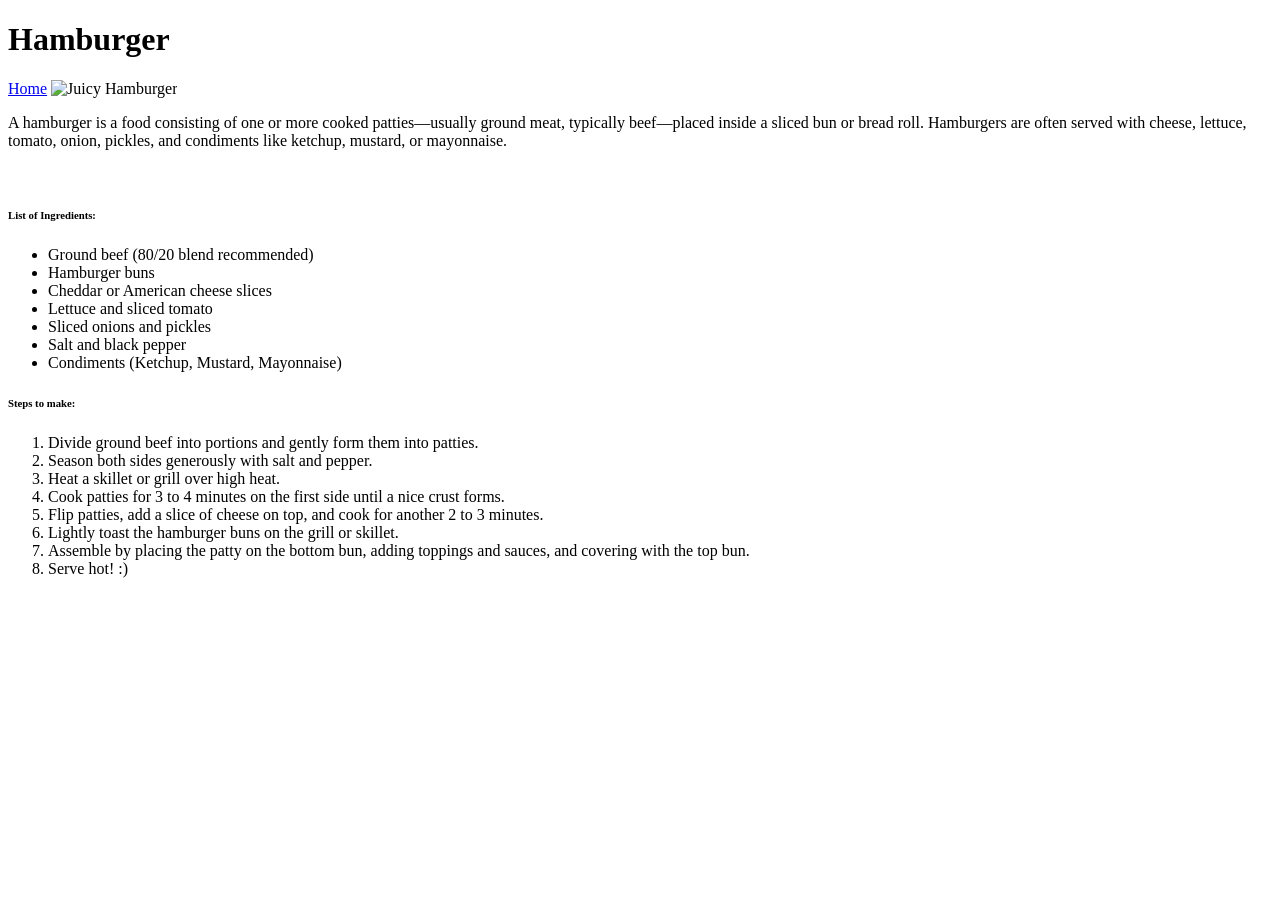
==== recipes/hamburguer.html @ 573d03fa "Add hamburguer.html recipe page" ====
<!DOCTYPE html>
<html lang="en">
<head>
    <meta charset="UTF-8">
    <meta name="viewport" content="width=device-width, initial-scale=1.0">
    <title>Hamburger</title>
</head>
<body>
    <h1>Hamburger</h1>
    <a href="../index.html">Home</a>
    <img src="https://images.unsplash.com/photo-1568901346375-23c9450c58cd" 
    alt="Juicy Hamburger">
    <p>A hamburger is a food consisting of one or more cooked patties—usually 
    ground meat, typically beef—placed inside a sliced bun or bread roll. 
    Hamburgers are often served with cheese, lettuce, tomato, onion, pickles, 
    and condiments like ketchup, mustard, or mayonnaise.</p>
    <br>
    <h6>List of Ingredients:</h6>
    <ul>
        <li>Ground beef (80/20 blend recommended)</li>
        <li>Hamburger buns</li>
        <li>Cheddar or American cheese slices</li>
        <li>Lettuce and sliced tomato</li>
        <li>Sliced onions and pickles</li>
        <li>Salt and black pepper</li>
        <li>Condiments (Ketchup, Mustard, Mayonnaise)</li>
    </ul>
    <h6>Steps to make:</h6>
    <ol>
        <li>Divide ground beef into portions and gently form them into patties.</li>
        <li>Season both sides generously with salt and pepper.</li>
        <li>Heat a skillet or grill over high heat.</li>
        <li>Cook patties for 3 to 4 minutes on the first side until a nice crust forms.</li>
        <li>Flip patties, add a slice of cheese on top, and cook for another 2 to 3 minutes.</li>
        <li>Lightly toast the hamburger buns on the grill or skillet.</li>
        <li>Assemble by placing the patty on the bottom bun, adding toppings and sauces, and covering with the top bun.</li>
        <li>Serve hot! :)</li>
    </ol>

</body>
</html>
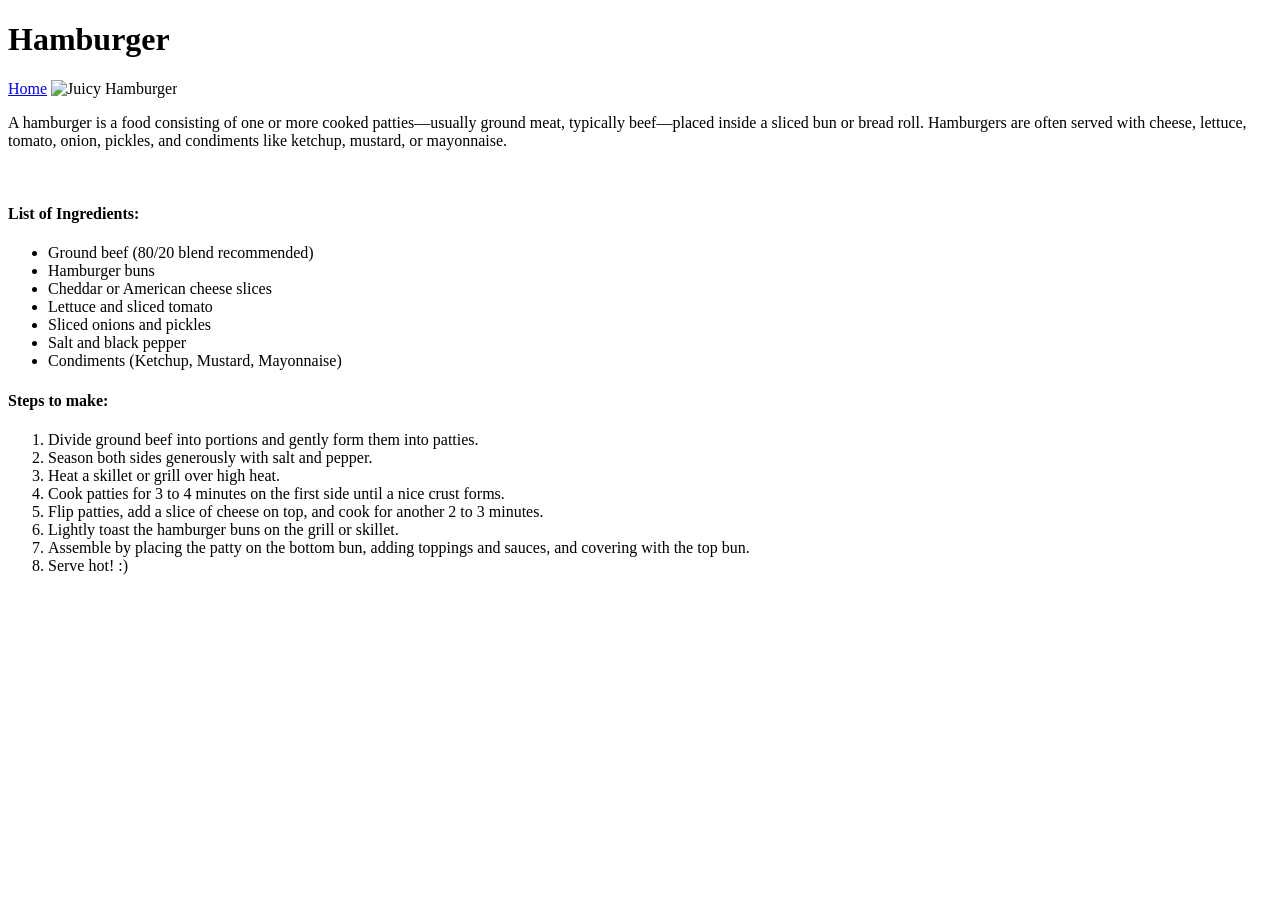
==== commit 2b3ddc1d: "Change headings from h6 to h4 in hamburguer.html" ====
--- a/recipes/hamburguer.html
+++ b/recipes/hamburguer.html
@@ -15,7 +15,7 @@
     Hamburgers are often served with cheese, lettuce, tomato, onion, pickles, 
     and condiments like ketchup, mustard, or mayonnaise.</p>
     <br>
-    <h6>List of Ingredients:</h6>
+    <h4>List of Ingredients:</h4>
     <ul>
         <li>Ground beef (80/20 blend recommended)</li>
         <li>Hamburger buns</li>
@@ -25,7 +25,7 @@
         <li>Salt and black pepper</li>
         <li>Condiments (Ketchup, Mustard, Mayonnaise)</li>
     </ul>
-    <h6>Steps to make:</h6>
+    <h4>Steps to make:</h4>
     <ol>
         <li>Divide ground beef into portions and gently form them into patties.</li>
         <li>Season both sides generously with salt and pepper.</li>
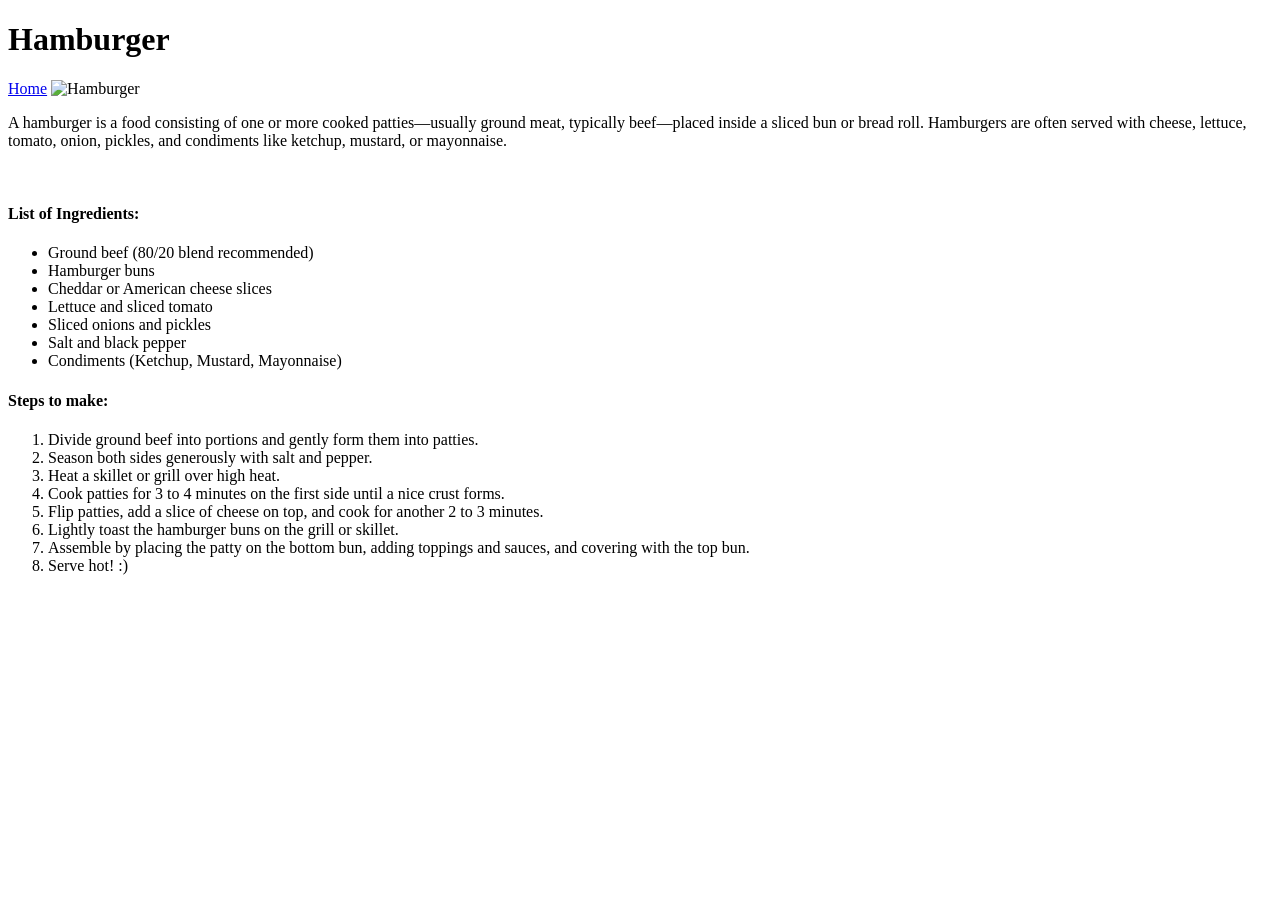
==== commit 8f095763: "Update stylesheet link and image alt text" ====
--- a/recipes/hamburguer.html
+++ b/recipes/hamburguer.html
@@ -4,12 +4,13 @@
     <meta charset="UTF-8">
     <meta name="viewport" content="width=device-width, initial-scale=1.0">
     <title>Hamburger</title>
+    <link rel="stylesheet" href="css/style.css">
 </head>
 <body>
     <h1>Hamburger</h1>
     <a href="../index.html">Home</a>
-    <img src="https://images.unsplash.com/photo-1568901346375-23c9450c58cd" 
-    alt="Juicy Hamburger">
+    <img src="https://images.pexels.com/photos/11264609/pexels-photo-11264609.jpeg" 
+    alt="Hamburger">
     <p>A hamburger is a food consisting of one or more cooked patties—usually 
     ground meat, typically beef—placed inside a sliced bun or bread roll. 
     Hamburgers are often served with cheese, lettuce, tomato, onion, pickles, 
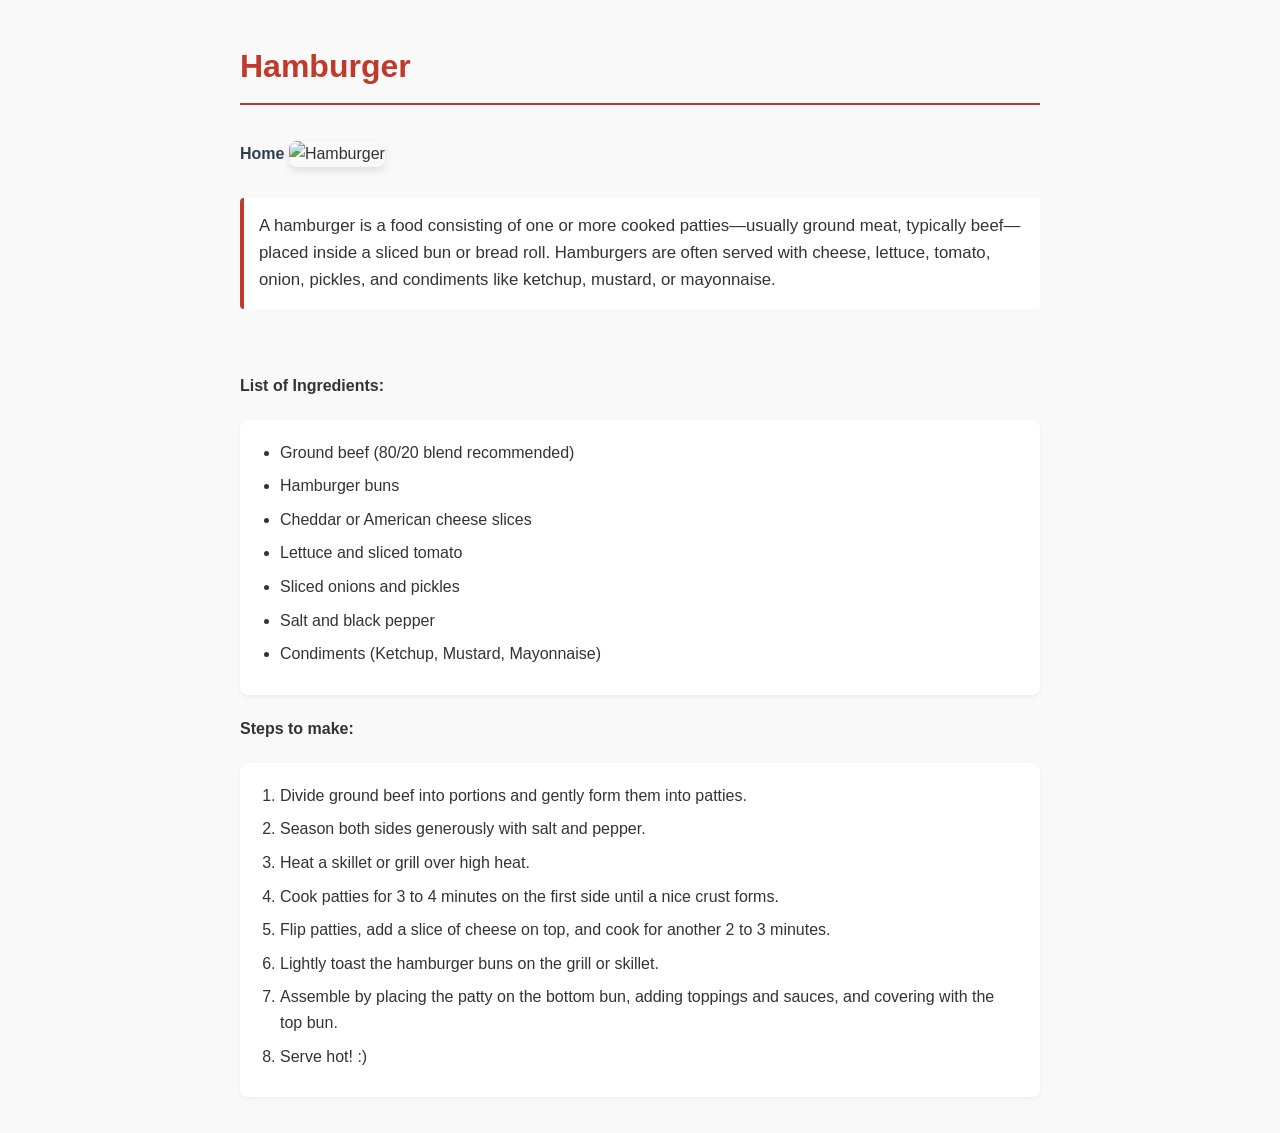
==== commit 2ebbc97b: "Update hamburguer.html" ====
--- a/recipes/hamburguer.html
+++ b/recipes/hamburguer.html
@@ -4,13 +4,13 @@
     <meta charset="UTF-8">
     <meta name="viewport" content="width=device-width, initial-scale=1.0">
     <title>Hamburger</title>
-    <link rel="stylesheet" href="css/style.css">
+    <link rel="stylesheet" href="../css/style.css">
 </head>
 <body>
     <h1>Hamburger</h1>
     <a href="../index.html">Home</a>
     <img src="https://images.pexels.com/photos/11264609/pexels-photo-11264609.jpeg" 
-    alt="Hamburger">
+    alt="Hamburger" height="200">
     <p>A hamburger is a food consisting of one or more cooked patties—usually 
     ground meat, typically beef—placed inside a sliced bun or bread roll. 
     Hamburgers are often served with cheese, lettuce, tomato, onion, pickles, 
--- a/css/style.css
+++ b/css/style.css
@@ -0,0 +1,68 @@
+/* General Page Setup */
+body {
+    font-family: Arial, Helvetica, sans-serif;
+    line-height: 1.6;
+    color: #333333;
+    max-width: 800px;
+    margin: 0 auto;
+    padding: 20px;
+    background-color: #f9f9f9;
+}
+
+/* Page Header */
+h1 {
+    color: #c0392b;
+    border-bottom: 2px solid #c0392b;
+    padding-bottom: 10px;
+}
+
+/* Home Navigation Link */
+a {
+    display: inline-block;
+    color: #2c3e50;
+    text-decoration: none;
+    font-weight: bold;
+    margin-bottom: 15px;
+}
+
+a:hover {
+    color: #e67e22;
+    text-decoration: underline;
+}
+
+/* Paragraph Text */
+p {
+    font-size: 1.05rem;
+    background-color: #ffffff;
+    padding: 15px;
+    border-left: 4px solid #c0392b;
+    border-radius: 4px;
+}
+
+/* Section Headings */
+h6 {
+    font-size: 1.2rem;
+    color: #2c3e50;
+    margin-top: 25px;
+    margin-bottom: 10px;
+}
+
+/* Ingredient and Step Lists */
+ul, ol {
+    background-color: #ffffff;
+    padding: 20px 20px 20px 40px;
+    border-radius: 8px;
+    box-shadow: 0 2px 5px rgba(0, 0, 0, 0.05);
+}
+
+li {
+    margin-bottom: 8px;
+}
+
+/* Responsive Image Styling */
+img{ 
+    height: 150px;         /* Gives all recipe images a uniform height */
+    border-radius: 8px;
+    box-shadow: 0 4px 8px rgba(0, 0, 0, 0.1);
+    margin: 15px 0;
+}
